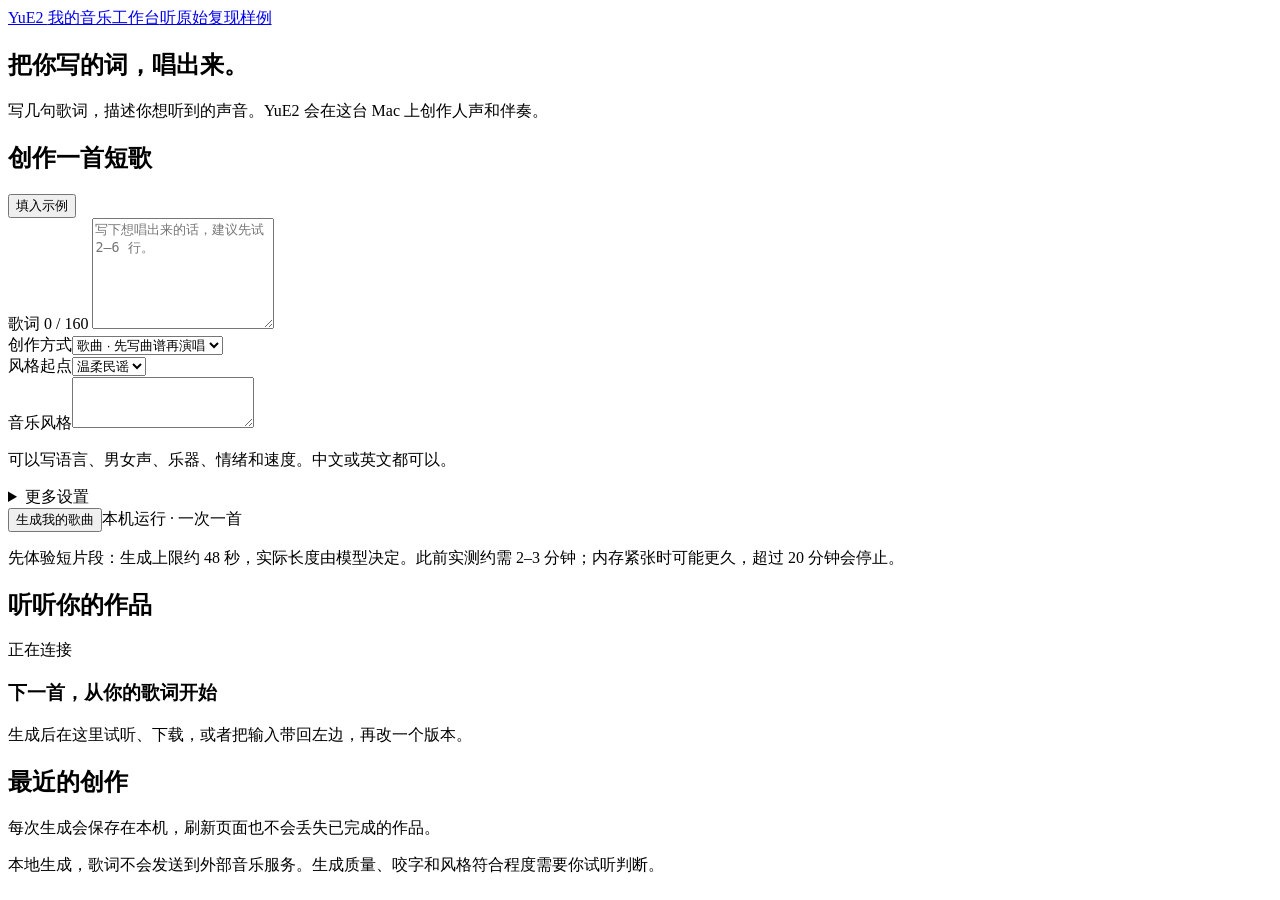
==== studio-ui/index.html @ 011404af "Add verified local YuE2 studio, reproducible setup and audio samples" ====
<!doctype html>
<html lang="zh-CN">
<head><meta charset="utf-8"><meta name="viewport" content="width=device-width,initial-scale=1"><title>YuE2 · 我的音乐工作台</title><link rel="stylesheet" href="/studio.css"><script src="/studio.js" defer></script></head>
<body>
<header><a class="brand" href="/">YuE2 <span>我的音乐工作台</span></a><a href="http://127.0.0.1:8765/" target="_blank" rel="noopener">听原始复现样例</a></header>
<main>
<section class="intro"><h1>把你写的词，唱出来。</h1><p>写几句歌词，描述你想听到的声音。YuE2 会在这台 Mac 上创作人声和伴奏。</p></section>
<div class="workspace">
<section class="composer"><form id="song-form">
<div class="section-head"><h2>创作一首短歌</h2><button class="quiet" type="button" id="example">填入示例</button></div>
<label for="lyrics">歌词 <span id="count">0 / 160</span></label>
<textarea id="lyrics" name="lyrics" maxlength="160" required rows="7" placeholder="写下想唱出来的话，建议先试 2–6 行。"></textarea>
<div class="row"><div><label for="mode">创作方式</label><select id="mode"><option value="full">歌曲 · 先写曲谱再演唱</option><option value="off">说唱 · 直接生成音频</option></select></div><div><label for="preset">风格起点</label><select id="preset"><option value="folk">温柔民谣</option><option value="jazz">轻松爵士</option><option value="rap">中文说唱</option><option value="pop">明亮流行</option></select></div></div>
<label for="style">音乐风格</label><textarea id="style" name="style" required maxlength="400" rows="3"></textarea>
<p class="hint">可以写语言、男女声、乐器、情绪和速度。中文或英文都可以。</p>
<details><summary>更多设置</summary><label for="seed">随机种子</label><input id="seed" type="number" min="0" max="2147483647" value="42" required><p class="hint">保留同一个数方便比较；换一个数可以尝试新的演绎。</p></details>
<div class="submit-row"><button id="generate" class="primary" type="submit">生成我的歌曲</button><span>本机运行 · 一次一首</span></div>
<p id="form-error" role="alert"></p>
<p class="limits">先体验短片段：生成上限约 48 秒，实际长度由模型决定。此前实测约需 2–3 分钟；内存紧张时可能更久，超过 20 分钟会停止。</p>
</form></section>
<section class="listen"><div class="section-head"><h2>听听你的作品</h2><span id="connection">正在连接</span></div>
<div id="empty"><div class="record" aria-hidden="true"><span></span></div><h3>下一首，从你的歌词开始</h3><p>生成后在这里试听、下载，或者把输入带回左边，再改一个版本。</p></div>
<div id="current" hidden><p id="job-status" aria-live="polite"></p><h3 id="job-title"></h3><p id="stage"></p><p id="elapsed" class="hint"></p><button id="cancel" type="button" class="secondary">取消生成</button><p id="job-error" role="alert"></p><div id="result" hidden><audio id="player" controls preload="metadata"></audio><div class="links"><a id="download">下载音频</a><a id="score">查看曲谱</a><button id="reuse" class="quiet" type="button">用这份输入再改一版</button></div><p id="quality" class="hint"></p></div><details><summary>本次歌词与风格</summary><pre id="saved-input"></pre></details></div>
</section>
</div>
<section class="history"><h2>最近的创作</h2><p id="history-empty" class="hint">每次生成会保存在本机，刷新页面也不会丢失已完成的作品。</p><div id="history-list"></div></section>
<footer>本地生成，歌词不会发送到外部音乐服务。生成质量、咬字和风格符合程度需要你试听判断。</footer>
</main>
</body></html>
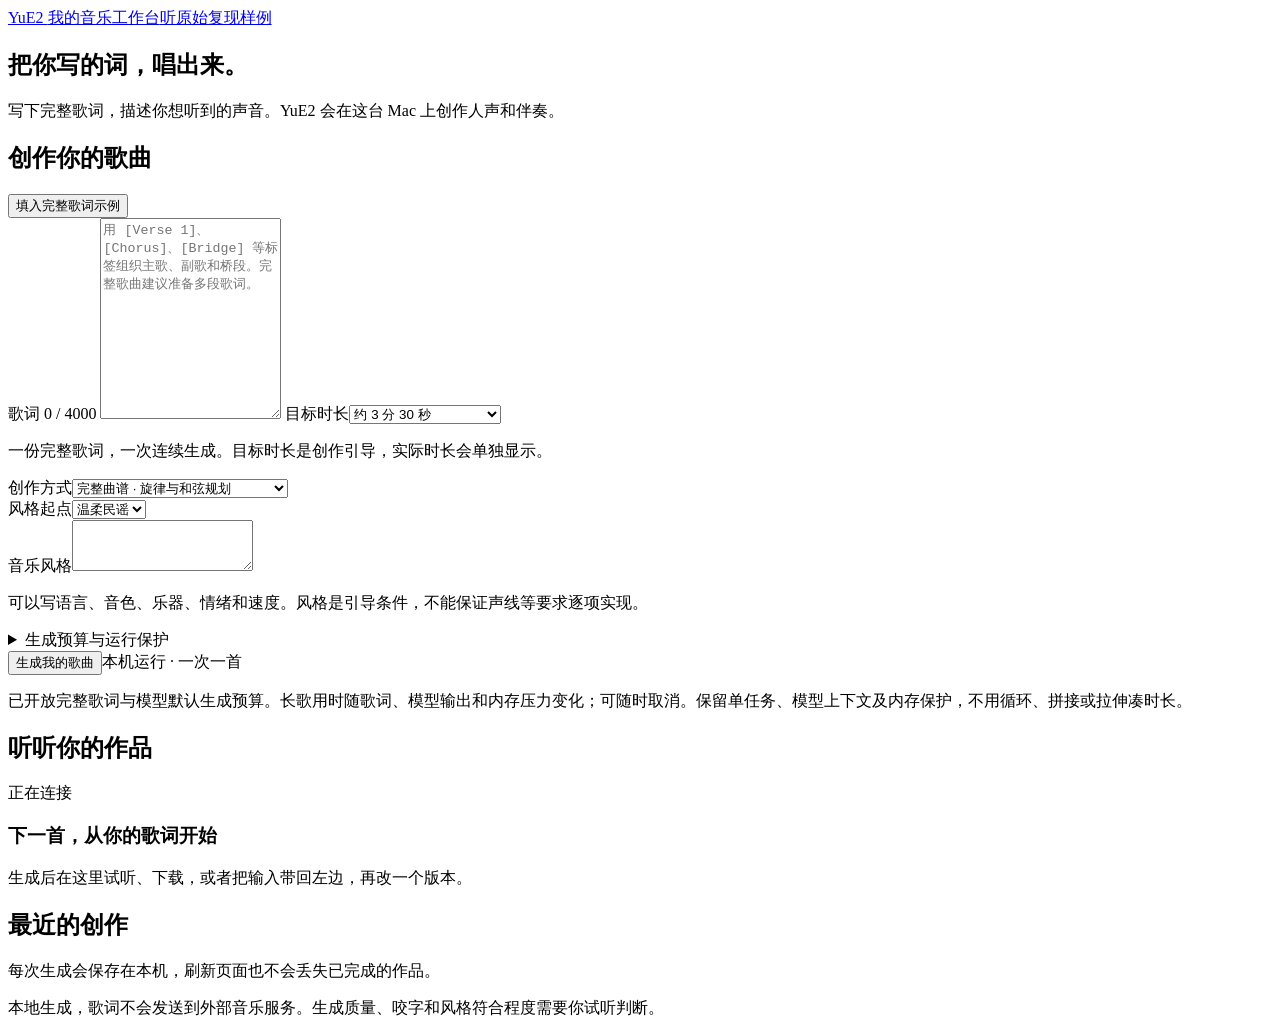
==== commit 2d51c095: "Support continuous full songs with verified local generation" ====
--- a/studio-ui/index.html
+++ b/studio-ui/index.html
@@ -4,19 +4,19 @@
 <body>
 <header><a class="brand" href="/">YuE2 <span>我的音乐工作台</span></a><a href="http://127.0.0.1:8765/" target="_blank" rel="noopener">听原始复现样例</a></header>
 <main>
-<section class="intro"><h1>把你写的词，唱出来。</h1><p>写几句歌词，描述你想听到的声音。YuE2 会在这台 Mac 上创作人声和伴奏。</p></section>
+<section class="intro"><h1>把你写的词，唱出来。</h1><p>写下完整歌词，描述你想听到的声音。YuE2 会在这台 Mac 上创作人声和伴奏。</p></section>
 <div class="workspace">
 <section class="composer"><form id="song-form">
-<div class="section-head"><h2>创作一首短歌</h2><button class="quiet" type="button" id="example">填入示例</button></div>
-<label for="lyrics">歌词 <span id="count">0 / 160</span></label>
-<textarea id="lyrics" name="lyrics" maxlength="160" required rows="7" placeholder="写下想唱出来的话，建议先试 2–6 行。"></textarea>
-<div class="row"><div><label for="mode">创作方式</label><select id="mode"><option value="full">歌曲 · 先写曲谱再演唱</option><option value="off">说唱 · 直接生成音频</option></select></div><div><label for="preset">风格起点</label><select id="preset"><option value="folk">温柔民谣</option><option value="jazz">轻松爵士</option><option value="rap">中文说唱</option><option value="pop">明亮流行</option></select></div></div>
-<label for="style">音乐风格</label><textarea id="style" name="style" required maxlength="400" rows="3"></textarea>
-<p class="hint">可以写语言、男女声、乐器、情绪和速度。中文或英文都可以。</p>
-<details><summary>更多设置</summary><label for="seed">随机种子</label><input id="seed" type="number" min="0" max="2147483647" value="42" required><p class="hint">保留同一个数方便比较；换一个数可以尝试新的演绎。</p></details>
+<div class="section-head"><h2>创作你的歌曲</h2><button class="quiet" type="button" id="example">填入完整歌词示例</button></div>
+<label for="lyrics">歌词 <span id="count">0 / 4000</span></label>
+<textarea id="lyrics" name="lyrics" maxlength="4000" required rows="13" placeholder="用 [Verse 1]、[Chorus]、[Bridge] 等标签组织主歌、副歌和桥段。完整歌曲建议准备多段歌词。"></textarea>
+<label for="duration">目标时长</label><select id="duration"><option value="0">由完整歌词与模型决定</option><option value="60">约 1 分钟</option><option value="120">约 2 分钟</option><option value="180">约 3 分钟</option><option value="210" selected>约 3 分 30 秒</option><option value="240">约 4 分钟</option></select><p class="hint">一份完整歌词，一次连续生成。目标时长是创作引导，实际时长会单独显示。</p><div class="row"><div><label for="mode">创作方式</label><select id="mode"><option value="full">完整曲谱 · 旋律与和弦规划</option><option value="melody">旋律规划 · 自由伴奏</option><option value="off">直接生成 · 无曲谱（歌曲或说唱）</option></select></div><div><label for="preset">风格起点</label><select id="preset"><option value="folk">温柔民谣</option><option value="jazz">轻松爵士</option><option value="rap">中文说唱</option><option value="pop">明亮流行</option></select></div></div>
+<label for="style">音乐风格</label><textarea id="style" name="style" required maxlength="1000" rows="3"></textarea>
+<p class="hint">可以写语言、音色、乐器、情绪和速度。风格是引导条件，不能保证声线等要求逐项实现。</p>
+<details><summary>生成预算与运行保护</summary><label for="audio-budget">音频生成预算上限（秒）</label><input id="audio-budget" type="number" min="48" max="360" value="360" required><p class="hint">360秒对应模型默认预算，允许自然提前结束；这不是保证的歌曲时长。触及预算会明确标记截断。</p><label for="score-budget">曲谱预算</label><input id="score-budget" type="number" min="4096" max="8192" step="256" value="4096" required><label for="timeout">运行保护时限（分钟）</label><input id="timeout" type="number" min="10" max="120" value="60" required><label for="seed">随机种子</label><input id="seed" type="number" min="0" max="2147483647" value="42" required><p class="hint">保留同一个数方便比较；换一个数可以尝试新的演绎。</p></details>
 <div class="submit-row"><button id="generate" class="primary" type="submit">生成我的歌曲</button><span>本机运行 · 一次一首</span></div>
 <p id="form-error" role="alert"></p>
-<p class="limits">先体验短片段：生成上限约 48 秒，实际长度由模型决定。此前实测约需 2–3 分钟；内存紧张时可能更久，超过 20 分钟会停止。</p>
+<p class="limits">已开放完整歌词与模型默认生成预算。长歌用时随歌词、模型输出和内存压力变化；可随时取消。保留单任务、模型上下文及内存保护，不用循环、拼接或拉伸凑时长。</p>
 </form></section>
 <section class="listen"><div class="section-head"><h2>听听你的作品</h2><span id="connection">正在连接</span></div>
 <div id="empty"><div class="record" aria-hidden="true"><span></span></div><h3>下一首，从你的歌词开始</h3><p>生成后在这里试听、下载，或者把输入带回左边，再改一个版本。</p></div>
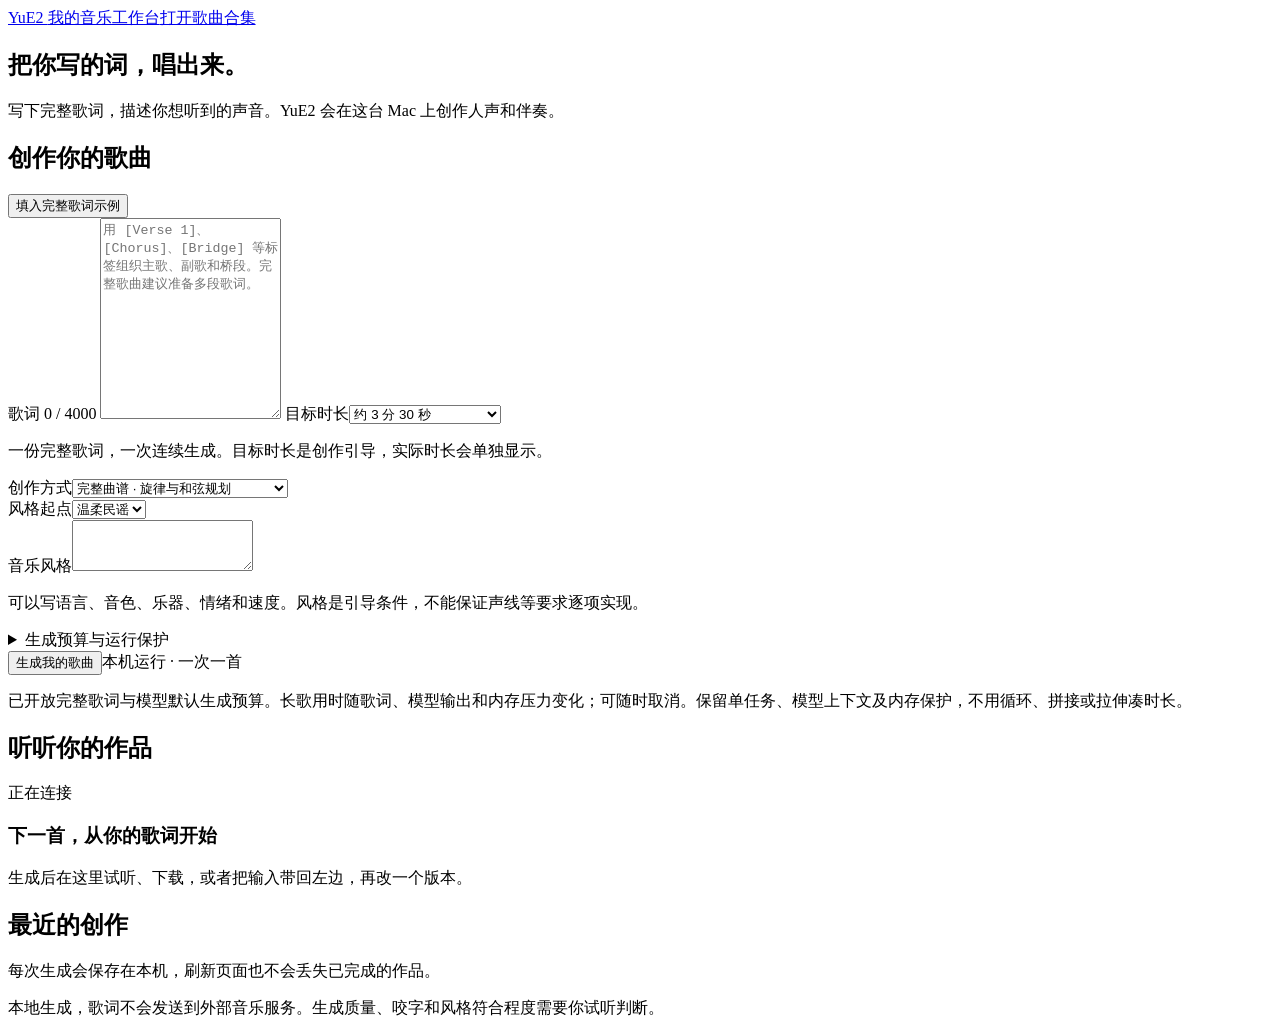
==== commit 9efb7418: "Preserve nightly music workflow and portable Mac Studio setup" ====
--- a/studio-ui/index.html
+++ b/studio-ui/index.html
@@ -2,7 +2,7 @@
 <html lang="zh-CN">
 <head><meta charset="utf-8"><meta name="viewport" content="width=device-width,initial-scale=1"><title>YuE2 · 我的音乐工作台</title><link rel="stylesheet" href="/studio.css"><script src="/studio.js" defer></script></head>
 <body>
-<header><a class="brand" href="/">YuE2 <span>我的音乐工作台</span></a><a href="http://127.0.0.1:8765/" target="_blank" rel="noopener">听原始复现样例</a></header>
+<header><a class="brand" href="/">YuE2 <span>我的音乐工作台</span></a><a href="/library">打开歌曲合集</a></header>
 <main>
 <section class="intro"><h1>把你写的词，唱出来。</h1><p>写下完整歌词，描述你想听到的声音。YuE2 会在这台 Mac 上创作人声和伴奏。</p></section>
 <div class="workspace">
@@ -20,7 +20,7 @@
 </form></section>
 <section class="listen"><div class="section-head"><h2>听听你的作品</h2><span id="connection">正在连接</span></div>
 <div id="empty"><div class="record" aria-hidden="true"><span></span></div><h3>下一首，从你的歌词开始</h3><p>生成后在这里试听、下载，或者把输入带回左边，再改一个版本。</p></div>
-<div id="current" hidden><p id="job-status" aria-live="polite"></p><h3 id="job-title"></h3><p id="stage"></p><p id="elapsed" class="hint"></p><button id="cancel" type="button" class="secondary">取消生成</button><p id="job-error" role="alert"></p><div id="result" hidden><audio id="player" controls preload="metadata"></audio><div class="links"><a id="download">下载音频</a><a id="score">查看曲谱</a><button id="reuse" class="quiet" type="button">用这份输入再改一版</button></div><p id="quality" class="hint"></p></div><details><summary>本次歌词与风格</summary><pre id="saved-input"></pre></details></div>
+<div id="current" hidden><p id="job-status" aria-live="polite"></p><h3 id="job-title"></h3><p id="stage" role="status"></p><progress id="stage-progress" hidden></progress><p id="stage-completed" class="hint"></p><p id="elapsed" class="hint"></p><button id="cancel" type="button" class="secondary">取消生成</button><p id="job-error" role="alert"></p><div id="result" hidden><audio id="player" controls preload="metadata"></audio><div class="links"><a id="download">下载音频</a><a id="score">查看曲谱</a><button id="reuse" class="quiet" type="button">用这份输入再改一版</button></div><p id="quality" class="hint"></p></div><details><summary>本次歌词与风格</summary><pre id="saved-input"></pre></details></div>
 </section>
 </div>
 <section class="history"><h2>最近的创作</h2><p id="history-empty" class="hint">每次生成会保存在本机，刷新页面也不会丢失已完成的作品。</p><div id="history-list"></div></section>
